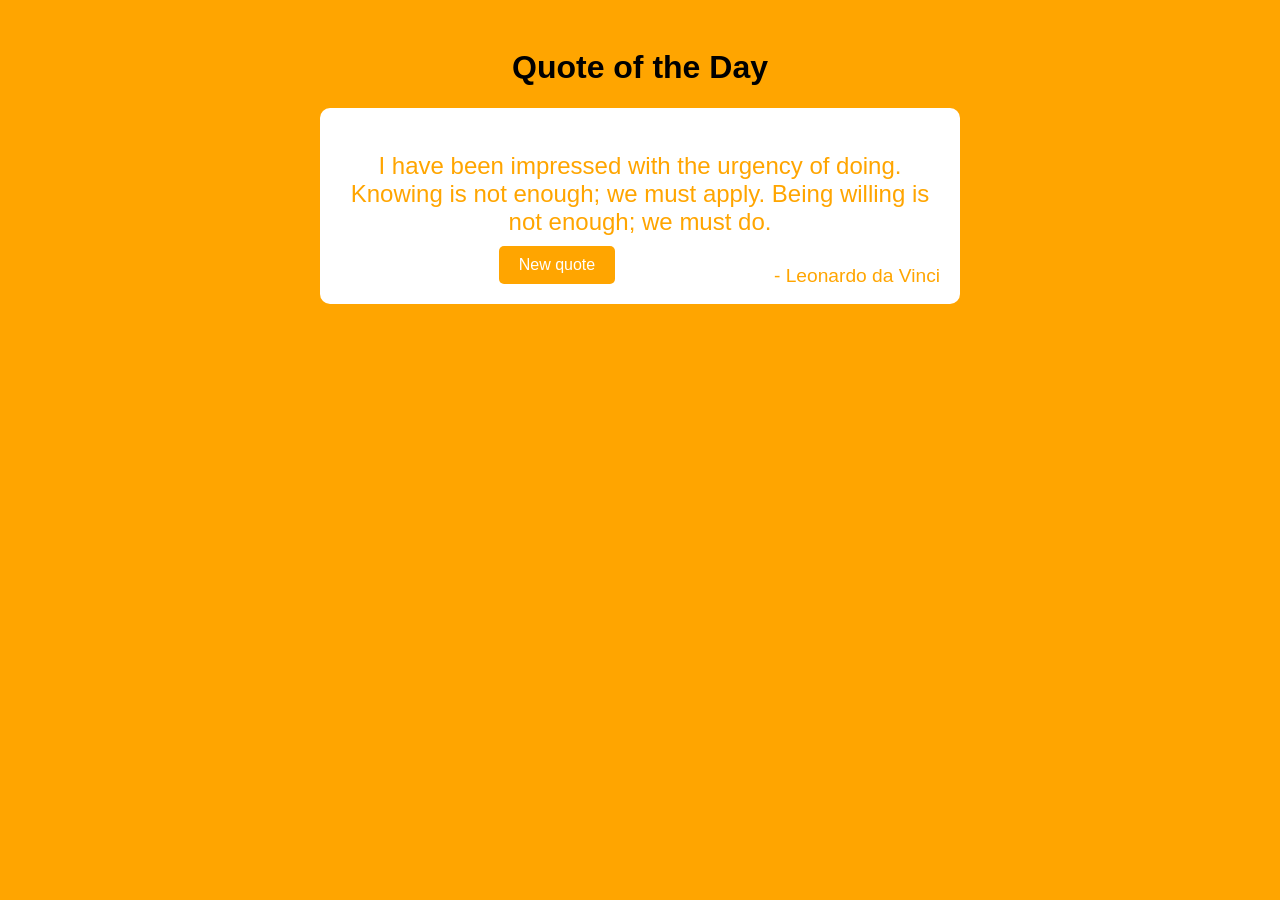
==== Sprint-3/quote-generator/index.html @ 851fec42 "Quote generator app" ====
<!DOCTYPE html>
<html lang="en">
  <head>
    <meta charset="UTF-8" />
    <meta name="viewport" content="width=device-width, initial-scale=1.0" />
    <link rel="stylesheet" type="text/css" href="style.css">
    <title>Title here</title>
    <script defer src="quotes.js"></script>
  </head>
  <body>
    <h1>Quote of the Day</h1>
  <div id="quote-box">
    <div id="quotediv">
    <p id="quote"></p>
    <p id="author"></p></div>
    <div id="button">
    <button type="button" id="new-quote">New quote</button>
  </div></div>
  </body>
</html>
---- Sprint-3/quote-generator/style.css ----
/** Write your CSS in here **/
body {
background-color: orange;
  font-family: Arial, sans-serif;
  text-align: center;
  padding: 20px;
}
#quote-box {
  background-color: white;
  border-radius: 10px;
  padding: 20px;
  max-width: 600px;
  margin: 20px auto;
  color: orange;
}
#quote {
  font-size: 1.5em;
  
  margin-bottom: 10px;
}
#author {
float: right;
  font-size: 1.2em;
  margin-bottom: 20px;
}
#new-quote {
  background-color: orange;
  color: white;
  border: none;
  padding: 10px 20px;
  font-size: 1em;
  cursor: pointer;
  border-radius: 5px;
}
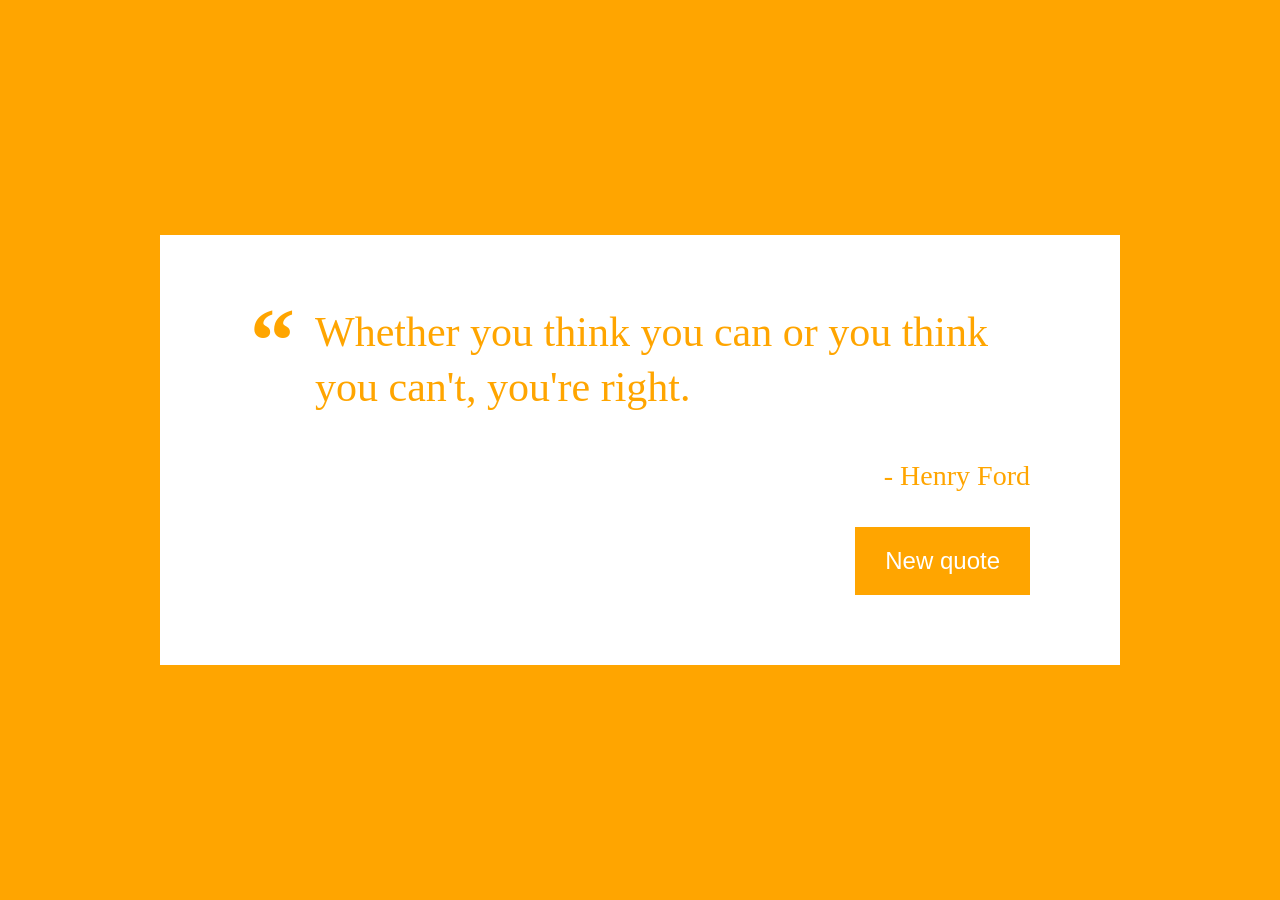
==== commit 775a58b3: "Update quote generator layout and styles" ====
--- a/Sprint-3/quote-generator/index.html
+++ b/Sprint-3/quote-generator/index.html
@@ -4,17 +4,21 @@
     <meta charset="UTF-8" />
     <meta name="viewport" content="width=device-width, initial-scale=1.0" />
     <link rel="stylesheet" type="text/css" href="style.css">
-    <title>Title here</title>
+    <title>Quote generator app</title>
     <script defer src="quotes.js"></script>
   </head>
   <body>
-    <h1>Quote of the Day</h1>
-  <div id="quote-box">
-    <div id="quotediv">
-    <p id="quote"></p>
-    <p id="author"></p></div>
-    <div id="button">
-    <button type="button" id="new-quote">New quote</button>
-  </div></div>
+    <main id="quote-box">
+      <div id="quote-content">
+        <span id="quote-mark">“</span>
+        <p id="quote"></p>
+      </div>
+  
+      <p id="author"></p>
+  
+      <div id="button-container">
+        <button type="button" id="new-quote">New quote</button>
+      </div>
+    </main>
   </body>
 </html>
--- a/Sprint-3/quote-generator/style.css
+++ b/Sprint-3/quote-generator/style.css
@@ -1,34 +1,59 @@
 /** Write your CSS in here **/
 body {
-background-color: orange;
-  font-family: Arial, sans-serif;
-  text-align: center;
-  padding: 20px;
+    background-color: orange;
+    margin: 0;
+    min-height: 100vh;
+    font-family: Arial, sans-serif;
+
+    display: flex;
+    justify-content: center;
+    align-items: center;
 }
 #quote-box {
-  background-color: white;
-  border-radius: 10px;
-  padding: 20px;
-  max-width: 600px;
-  margin: 20px auto;
-  color: orange;
+    background-color: white;
+    color: orange;
+
+    width: 75%;
+    max-width: 1300px;
+    min-height: 330px;
+
+    padding: 70px 90px;
+    box-sizing: border-box;
 }
 #quote {
-  font-size: 1.5em;
-  
-  margin-bottom: 10px;
+    font-family: Georgia, serif;
+    font-size: 42px;
+    line-height: 1.3;
+    margin: 0;
+    text-align: left;
+}
+#quote-content {
+    display: flex;
+    align-items: flex-start;
+    gap: 20px;
+}
+#quote-mark {
+    font-family: Georgia, serif;
+    font-size: 90px;
+    font-weight: bold;
+    line-height: 0.8;
 }
 #author {
-float: right;
-  font-size: 1.2em;
-  margin-bottom: 20px;
+    font-family: Georgia, serif;
+    font-size: 28px;
+    text-align: right;
+    margin: 45px 0 35px;
+}
+#button-container {
+    display: flex;
+    justify-content: flex-end;
 }
 #new-quote {
-  background-color: orange;
-  color: white;
-  border: none;
-  padding: 10px 20px;
-  font-size: 1em;
-  cursor: pointer;
-  border-radius: 5px;
+    background-color: orange;
+    color: white;
+    border: none;
+
+    padding: 20px 30px;
+    font-size: 24px;
+    cursor: pointer;
 }
